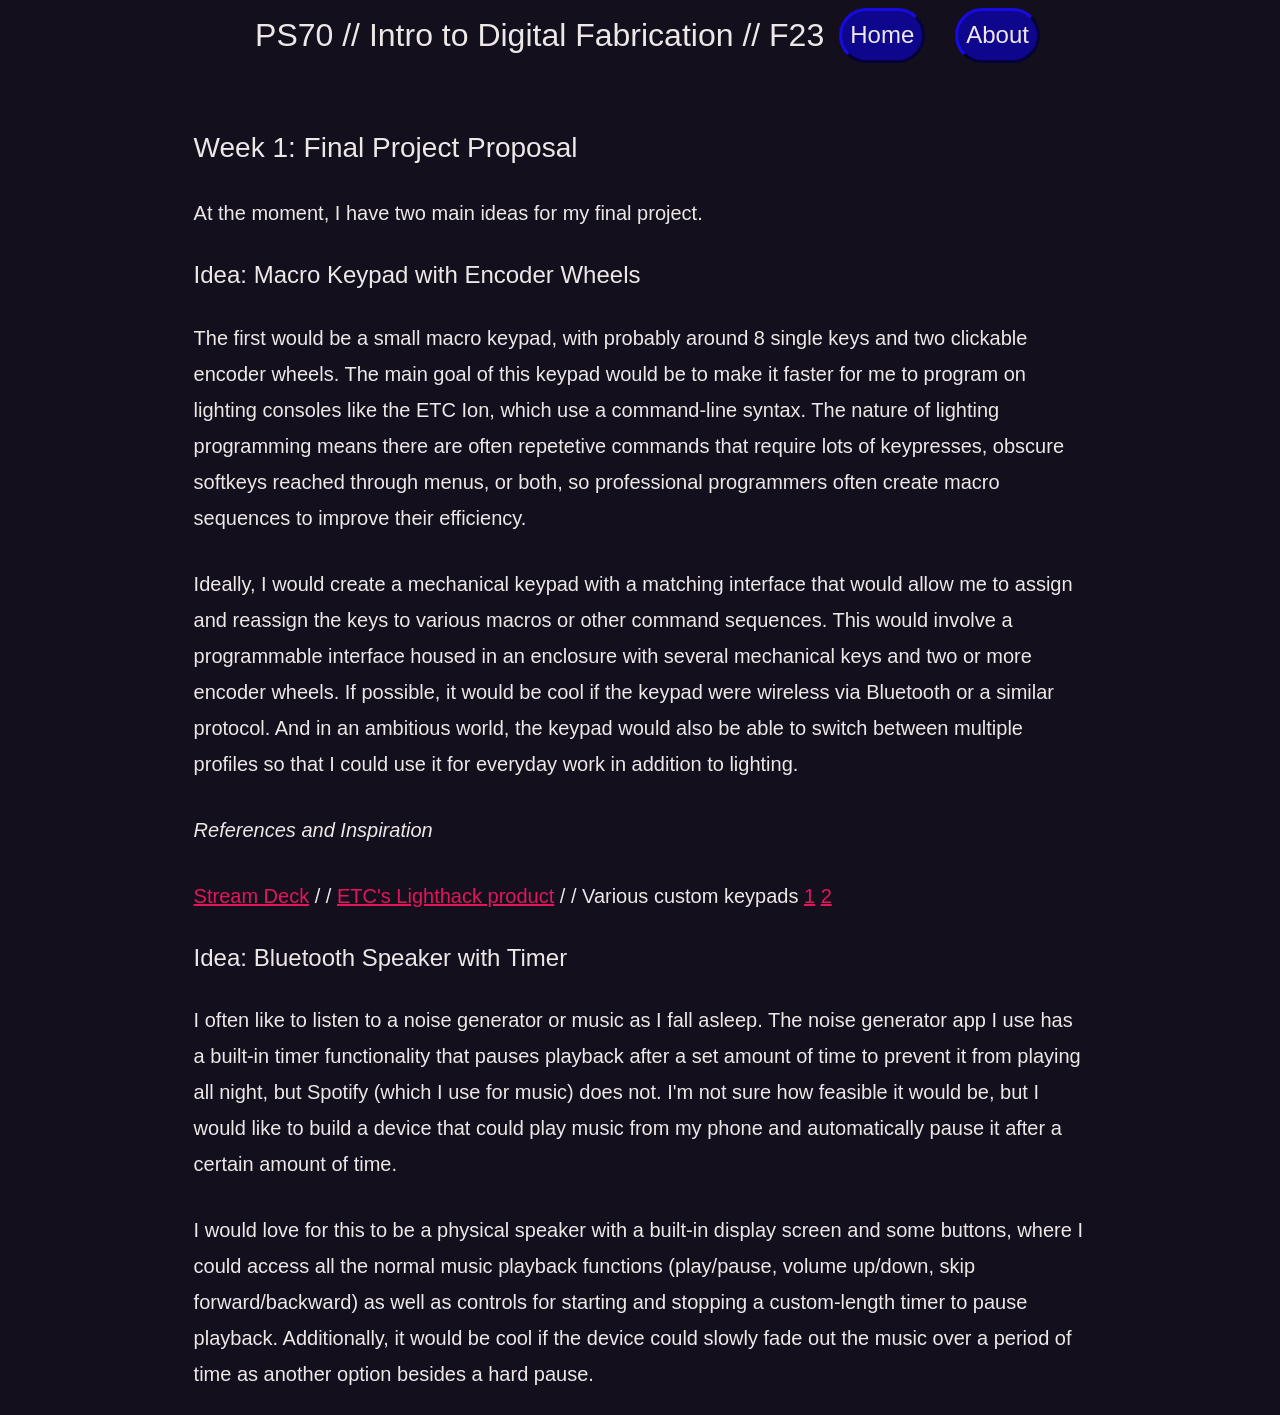
==== 01_intro/index.html @ 72fe2fed "Clarrisa Stewart template copy" ====
<!DOCTYPE html>
<html lang="en">

<title>PS70: Intro to Digital Fabrication </title>
<link href="https://cdn.jsdelivr.net/npm/bootstrap@5.1.1/dist/css/bootstrap.min.css" rel="stylesheet">
<link href="../style.css" rel="stylesheet">


<nav class="navbar navbar-expand-sm navbar-dark" style="background-color: #130F1D; color: #EEE7E8;">
  <div style="align-items: center; justify-content: center;" class="container-fluid">
    <div class="flexrow">
      <h2 class="nav-title">PS70 // Intro to Digital Fabrication // F23</h2>
    </div>
    <div class="navbar-nav">
      <h4><a class="nav-link" href="../index.html">Home</a></h4>
      <h4><a class="nav-link" href="../about.html">About</a></h4>
    </div>
  </div>
</nav>

<body>
<xmp style="display:none;">
<div class="textcontainer">
<p class="margin">   </p>

<h3>Week 1: Final Project Proposal</h3>

<p class="margin">   </p>
At the moment, I have two main ideas for my final project.

<p class="margin">   </p>
<h4>Idea: Macro Keypad with Encoder Wheels</h4>

<p class="margin">   </p>
The first would be a small macro keypad, with probably around 8 single keys
and two clickable encoder wheels. The main goal of this keypad would be to make
it faster for me to program on lighting consoles like the ETC Ion, which use a
command-line syntax. The nature of lighting programming means there are often
repetetive commands that require lots of keypresses, obscure softkeys reached
through menus, or both, so professional programmers often create macro sequences
to improve their efficiency.

<p class="margin">   </p>
Ideally, I would create a mechanical keypad with a matching interface that would
allow me to assign and reassign the keys to various macros or other command
sequences. This would involve a programmable interface housed in an enclosure
with several mechanical keys and two or more encoder wheels. If possible, it
would be cool if the keypad were wireless via Bluetooth or a similar protocol.
And in an ambitious world, the keypad would also be able to switch between
multiple profiles so that I could use it for everyday work in addition
to lighting.

<p class="margin">   </p>
<em>References and Inspiration</em>

<p class="margin">   </p>
[Stream Deck](https://www.elgato.com/us/en/p/stream-deck-mk2-black) /
/ [ETC's Lighthack product](https://blog.etcconnect.com/2017/12/lighthack-community-supported-eos-project-kit) /
/ Various custom keypads [1](https://drop.com/buy/megalodon-dual-layer-knob-macro-pad) [2](https://www.aliexpress.com/i/3256803892812265.html?gatewayAdapt=4itemAdapt)

<p class="margin">   </p>
<p class="margin">   </p>
<h4>Idea: Bluetooth Speaker with Timer</h4>

<p class="margin">   </p>
I often like to listen to a noise generator or music as I fall asleep. The noise
generator app I use has a built-in timer functionality that pauses playback after
a set amount of time to prevent it from playing all night, but Spotify (which I
use for music) does not. I'm not sure how feasible it would be, but I would like
to build a device that could play music from my phone and automatically pause it
after a certain amount of time.

<p class="margin">   </p>
I would love for this to be a physical speaker with a built-in display screen and
some buttons, where I could access all the normal music playback functions
(play/pause, volume up/down, skip forward/backward) as well as controls for starting
and stopping a custom-length timer to pause playback. Additionally, it would be cool
if the device could slowly fade out the music over a period of time as another
option besides a hard pause.

</div>
</xmp>
</body>

<script src="../strapdown.js"></script>
<script src="https://cdn.jsdelivr.net/npm/bootstrap@5.0.2/dist/js/bootstrap.bundle.min.js" ></script>

</html>
---- style.css ----
body {
    font: 20px "Gill Sans", Verdana, sans-serif;
    line-height: 1.8;
    color: #EEE7E8;
    background-color: #130F1D;
    padding-top: 0px !important;
  }

.textcontainer {
  padding: 2% 10%;;
}

p {font-size: 16px;}
.margin {margin-bottom: 30px;}

a {
  color: #E3165B;
}

.container-fluid {
  padding: 0px;
  /*padding-bottom: 70px;*/
}

nav {
  background-color: #130F1D;
  color: #EEE7E8;
  padding: 50px 0px;
}

.navbar-nav {
  display: flex;
  justify-content: flex-start;
  gap: 30px;
}

.nav-title{
  margin-left: 15px;
  margin-right: 15px;
  color: #EEE7E8;
}

.nav-link {
  border: 3px outset #0E078D;
  border-radius: 40px;
  padding: 10px 30px;
  background-color: #0E078D;
  color: #EEE7E8;
  transition: 0.3s;
}

.nav-link:hover {
  border: 3px inset #E3165B;
  border-radius: 40px;
  padding: 10px 30px;
  background-color: #0E078D;
  transition: 0.3s;
}

#btn {
  border: 3px outset #0E078D;
  border-radius: 40px;
  padding: 10px 30px;
  background-color: #0E078D;
  color: #EEE7E8;
  transition: 0.3s;
}

#btn:hover {
  border: 3px inset #E3165B;
  border-radius: 40px;
  padding: 10px 30px;
  background-color: #0E078D;
  transition: 0.3s;
}

.row {
  margin: auto auto;
}

.flexrow {
  display: flex;
  justify-content: space-evenly;
}

.center-row {
  display: flex;
  justify-content: center;
}

code {
  background-color: #2d2b33;
  color: #EEE7E8;
  font-family: 'Courier New', Courier, monospace;
}

.caption {
  color: gray;
  font-size: 16px;
  text-align: center;
  font-style: italic;
}

#aboutme {
  padding: 20px;
}
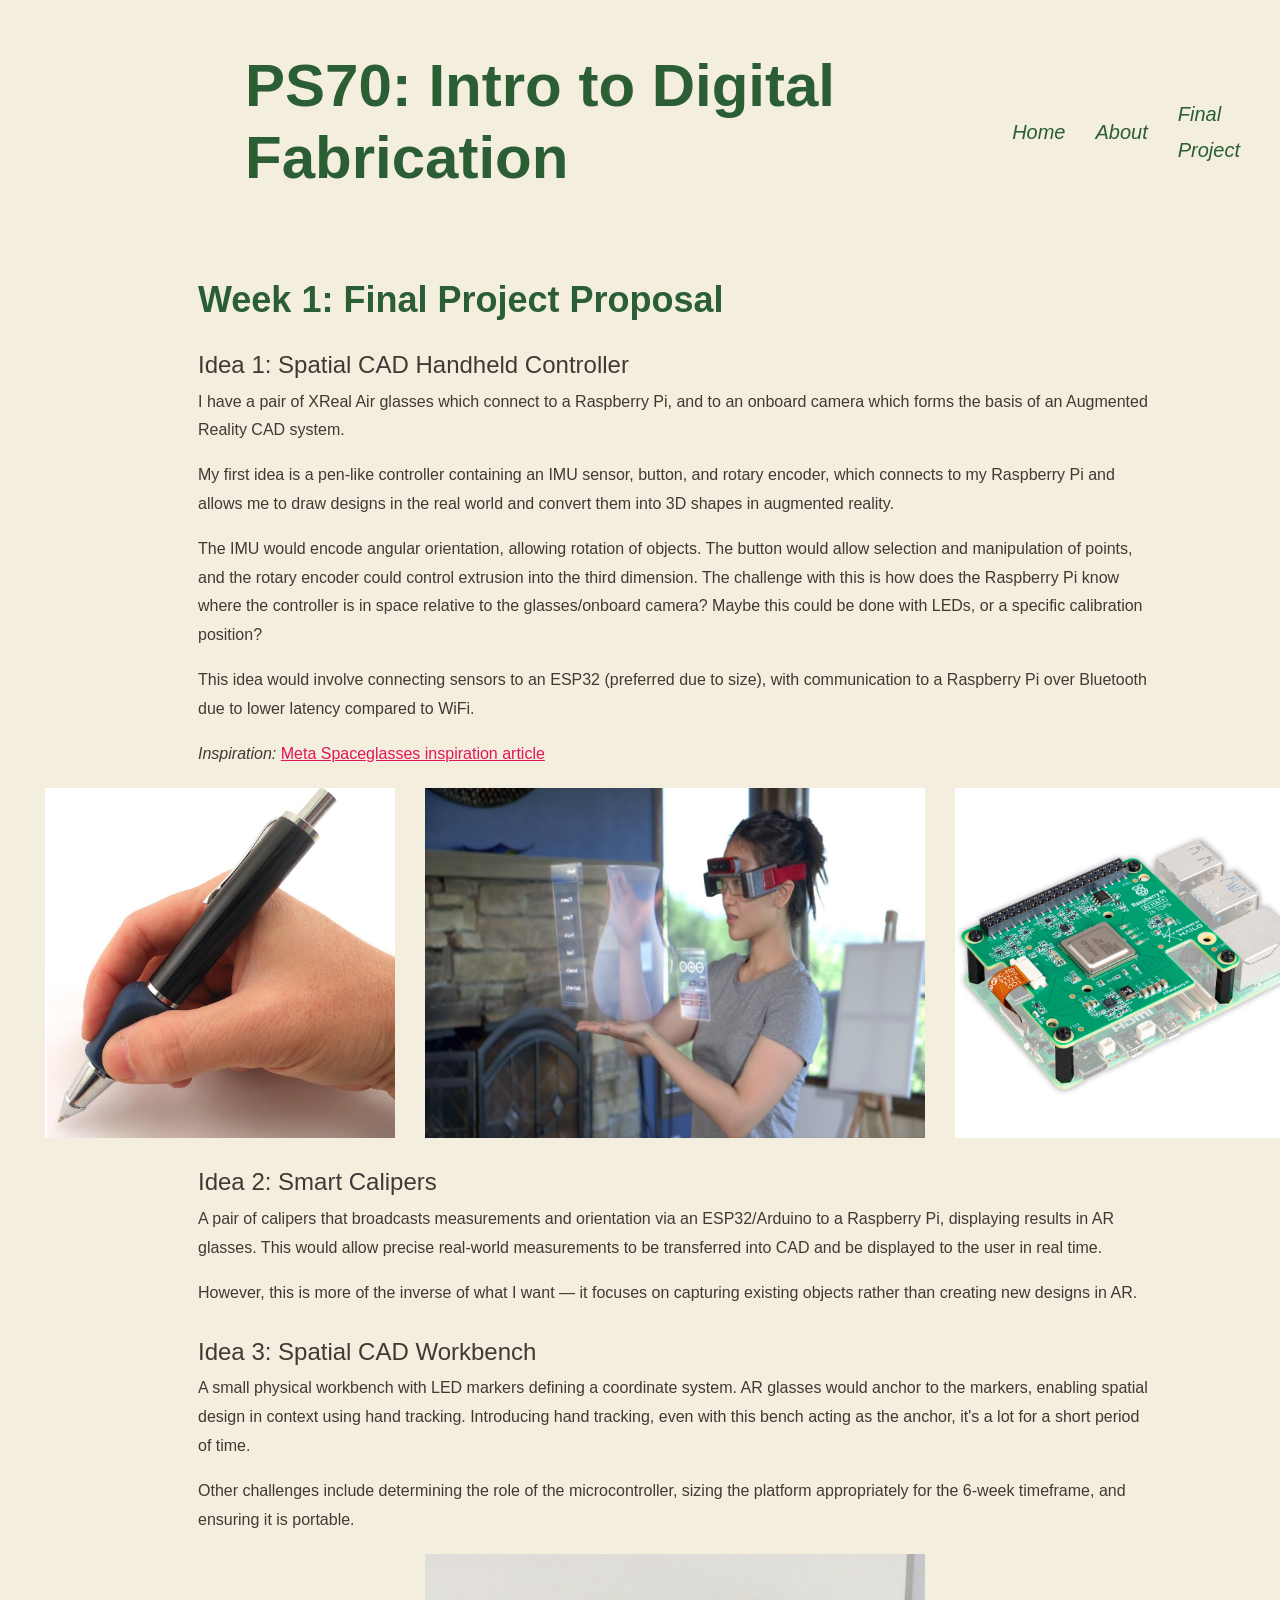
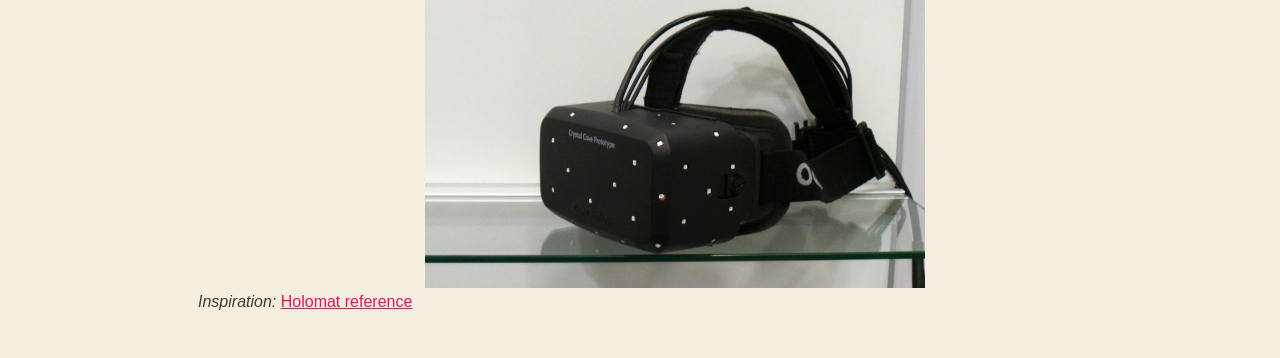
==== commit ed13fb97: "Updated format & contents" ====
--- a/01_intro/index.html
+++ b/01_intro/index.html
@@ -1,88 +1,120 @@
 <!DOCTYPE html>
 <html lang="en">
 
-<title>PS70: Intro to Digital Fabrication </title>
-<link href="https://cdn.jsdelivr.net/npm/bootstrap@5.1.1/dist/css/bootstrap.min.css" rel="stylesheet">
-<link href="../style.css" rel="stylesheet">
+<head>
+    <meta charset="UTF-8">
+    <meta name="viewport" content="width=device-width, initial-scale=1.0">
+    <title>PS70: Intro to Digital Fabrication</title>
 
+    <link href="https://cdn.jsdelivr.net/npm/bootstrap@5.1.1/dist/css/bootstrap.min.css" rel="stylesheet">
+    <link href="../style.css" rel="stylesheet">
+</head>
 
-<nav class="navbar navbar-expand-sm navbar-dark" style="background-color: #130F1D; color: #EEE7E8;">
-  <div style="align-items: center; justify-content: center;" class="container-fluid">
-    <div class="flexrow">
-      <h2 class="nav-title">PS70 // Intro to Digital Fabrication // F23</h2>
+<body>
+
+<nav>
+    <div class="container-fluid nav-container">
+        <div class="flexrow">
+            <h2 class="nav-title">PS70: Intro to Digital Fabrication</h2>
+        </div>
+
+        <div class="navbar-links">
+            <a class="nav-link" href="../index.html">Home</a>
+            <a class="nav-link" href="../about.html">About</a>
+            <a class="nav-link" href="../13_finalproject/index.html">Final Project</a>
+        </div>
     </div>
-    <div class="navbar-nav">
-      <h4><a class="nav-link" href="../index.html">Home</a></h4>
-      <h4><a class="nav-link" href="../about.html">About</a></h4>
-    </div>
-  </div>
 </nav>
 
-<body>
-<xmp style="display:none;">
-<div class="textcontainer">
-<p class="margin">   </p>
+<div class="textcontainer week-grid page-align">
 
-<h3>Week 1: Final Project Proposal</h3>
+    <h3>Week 1: Final Project Proposal</h3>
 
-<p class="margin">   </p>
-At the moment, I have two main ideas for my final project.
+    <p class="margin"></p>
 
-<p class="margin">   </p>
-<h4>Idea: Macro Keypad with Encoder Wheels</h4>
+    <h4>Idea 1: Spatial CAD Handheld Controller</h4>
 
-<p class="margin">   </p>
-The first would be a small macro keypad, with probably around 8 single keys
-and two clickable encoder wheels. The main goal of this keypad would be to make
-it faster for me to program on lighting consoles like the ETC Ion, which use a
-command-line syntax. The nature of lighting programming means there are often
-repetetive commands that require lots of keypresses, obscure softkeys reached
-through menus, or both, so professional programmers often create macro sequences
-to improve their efficiency.
+    <p>
+        I have a pair of XReal Air glasses which connect to a Raspberry Pi, and to an onboard camera 
+        which forms the basis of an Augmented Reality CAD system.
+    </p>
 
-<p class="margin">   </p>
-Ideally, I would create a mechanical keypad with a matching interface that would
-allow me to assign and reassign the keys to various macros or other command
-sequences. This would involve a programmable interface housed in an enclosure
-with several mechanical keys and two or more encoder wheels. If possible, it
-would be cool if the keypad were wireless via Bluetooth or a similar protocol.
-And in an ambitious world, the keypad would also be able to switch between
-multiple profiles so that I could use it for everyday work in addition
-to lighting.
+    <p>
+        My first idea is a pen-like controller containing an IMU sensor, button, and rotary encoder, 
+        which connects to my Raspberry Pi and allows me to draw designs in the real world and convert 
+        them into 3D shapes in augmented reality.
+    </p>
 
-<p class="margin">   </p>
-<em>References and Inspiration</em>
+    <p>
+        The IMU would encode angular orientation, allowing rotation of objects. The button would allow 
+        selection and manipulation of points, and the rotary encoder could control extrusion into the 
+        third dimension. The challenge with this is how does the Raspberry Pi know where the controller
+        is in space relative to the glasses/onboard camera? Maybe this could be done with LEDs, or a 
+        specific calibration position?
+    </p>
 
-<p class="margin">   </p>
-[Stream Deck](https://www.elgato.com/us/en/p/stream-deck-mk2-black) /
-/ [ETC's Lighthack product](https://blog.etcconnect.com/2017/12/lighthack-community-supported-eos-project-kit) /
-/ Various custom keypads [1](https://drop.com/buy/megalodon-dual-layer-knob-macro-pad) [2](https://www.aliexpress.com/i/3256803892812265.html?gatewayAdapt=4itemAdapt)
+    <p>
+        This idea would involve connecting sensors to an ESP32 (preferred due to size), with communication 
+        to a Raspberry Pi over Bluetooth due to lower latency compared to WiFi.
+    </p>
 
-<p class="margin">   </p>
-<p class="margin">   </p>
-<h4>Idea: Bluetooth Speaker with Timer</h4>
+    <p>
+        <em>Inspiration:</em>
+        <a href="https://www.smh.com.au/technology/australian-behind-futuristic-iron-manstyle-meta-spaceglasses-says-theyre-the-future-of-the-pc-20140228-33pi6.html" target="_blank">
+            Meta Spaceglasses inspiration article
+        </a>
+    </p>
 
-<p class="margin">   </p>
-I often like to listen to a noise generator or music as I fall asleep. The noise
-generator app I use has a built-in timer functionality that pauses playback after
-a set amount of time to prevent it from playing all night, but Spotify (which I
-use for music) does not. I'm not sure how feasible it would be, but I would like
-to build a device that could play music from my phone and automatically pause it
-after a certain amount of time.
+    <div class="image-row">
+        <img src="./ergo-pen.jpg" alt="Ergonomic pen controller concept">
+        <img src="./meta-spaceglasses.jpg" alt="AR CAD concept" style="width: 500px; height: auto;">
+        <img src="./rpi.jpg" alt="AR CAD concept">
+    </div>
 
-<p class="margin">   </p>
-I would love for this to be a physical speaker with a built-in display screen and
-some buttons, where I could access all the normal music playback functions
-(play/pause, volume up/down, skip forward/backward) as well as controls for starting
-and stopping a custom-length timer to pause playback. Additionally, it would be cool
-if the device could slowly fade out the music over a period of time as another
-option besides a hard pause.
+    <p class="margin"></p>
+
+    <h4>Idea 2: Smart Calipers</h4>
+
+    <p>
+        A pair of calipers that broadcasts measurements and orientation via an ESP32/Arduino to a Raspberry Pi, 
+        displaying results in AR glasses. This would allow precise real-world measurements to be transferred into CAD
+        and be displayed to the user in real time.
+    </p>
+
+    <p>
+        However, this is more of the inverse of what I want — it focuses on capturing existing objects rather than 
+        creating new designs in AR.
+    </p>
+
+    <p class="margin"></p>
+
+    <h4>Idea 3: Spatial CAD Workbench</h4>
+
+    <p>
+        A small physical workbench with LED markers defining a coordinate system. AR glasses would anchor to the markers, 
+        enabling spatial design in context using hand tracking. Introducing hand tracking, even with this bench acting
+        as the anchor, it's a lot for a short period of time.
+    </p>
+
+    <p>
+        Other challenges include determining the role of the microcontroller, sizing the platform appropriately for the 
+        6-week timeframe, and ensuring it is portable.
+    </p>
+
+    <div class="image-row">
+        <img src="./oculus.jpg" alt="IR markers on Oculus Rift prototype" style="width: 500px; height: auto;">
+    </div>
+
+    <p>
+        <em>Inspiration:</em>
+        <a href="https://github.com/Concept-Bytes/Holomat" target="_blank">
+          Holomat reference</a>
+    </p>
 
 </div>
-</xmp>
+
 </body>
 
-<script src="../strapdown.js"></script>
-<script src="https://cdn.jsdelivr.net/npm/bootstrap@5.0.2/dist/js/bootstrap.bundle.min.js" ></script>
+<script src="https://cdn.jsdelivr.net/npm/bootstrap@5.0.2/dist/js/bootstrap.bundle.min.js"></script>
 
 </html>
--- a/style.css
+++ b/style.css
@@ -1,13 +1,12 @@
 body {
-    font: 20px "Gill Sans", Verdana, sans-serif;
-    line-height: 1.8;
-    color: #EEE7E8;
-    background-color: #130F1D;
-    padding-top: 0px !important;
-  }
+  font: 20px "Palatino", Verdana, sans-serif;
+  line-height: 1.8;
+  color: #3F3A36;
+  background-color: #F3EEDD;
+}
 
 .textcontainer {
-  padding: 2% 10%;;
+  padding: 2% 10%;
 }
 
 p {font-size: 16px;}
@@ -18,69 +17,60 @@
 }
 
 .container-fluid {
-  padding: 0px;
-  /*padding-bottom: 70px;*/
+  padding: 0;
 }
 
 nav {
-  background-color: #130F1D;
+  background-color: #F3EEDD;
   color: #EEE7E8;
   padding: 50px 0px;
-}
-
-.navbar-nav {
-  display: flex;
-  justify-content: flex-start;
-  gap: 30px;
 }
 
 .nav-title{
   margin-left: 15px;
   margin-right: 15px;
-  color: #EEE7E8;
+  color: #2B5E34;
+  font-size: 60px;
+  font-weight: bold;
+}
+
+.nav-container {
+  display: flex;
+  align-items: center;
+
+  padding-left: 230px;
+  padding-right: 40px;
 }
 
 .nav-link {
-  border: 3px outset #0E078D;
-  border-radius: 40px;
-  padding: 10px 30px;
-  background-color: #0E078D;
-  color: #EEE7E8;
-  transition: 0.3s;
+  background: none;
+  border: none;
+  padding: 0;
+  color: #2B5E34;
+  text-decoration: none;
+  font-size: 20px;
+  font-style: italic;
+  transition: 0.2s;
 }
 
 .nav-link:hover {
-  border: 3px inset #E3165B;
-  border-radius: 40px;
-  padding: 10px 30px;
-  background-color: #0E078D;
-  transition: 0.3s;
+  color: #1F4D3A;
+  text-decoration: underline;
 }
 
-#btn {
-  border: 3px outset #0E078D;
-  border-radius: 40px;
-  padding: 10px 30px;
-  background-color: #0E078D;
-  color: #EEE7E8;
-  transition: 0.3s;
-}
+.navbar-links {
+  display: flex;
+  justify-content: flex-start;
+  gap: 30px;
 
-#btn:hover {
-  border: 3px inset #E3165B;
-  border-radius: 40px;
-  padding: 10px 30px;
-  background-color: #0E078D;
-  transition: 0.3s;
+  margin-left: 60px;
+  align-items: center;
+  transform: translateY(6px);
 }
 
 .row {
-  margin: auto auto;
-}
-
-.flexrow {
-  display: flex;
-  justify-content: space-evenly;
+  justify-content: center;
+  margin-bottom: 30px;
 }
 
 .center-row {
@@ -103,4 +93,104 @@
 
 #aboutme {
   padding: 20px;
-}+}
+
+
+.week-card img {
+    width: 250px;
+    height: auto;
+    transition: transform 0.25s ease;
+}
+
+.week-card:hover img {
+    transform: scale(1.12);
+}
+
+.week-card p {
+    font-size: 20px;
+    font-weight: bold;
+    color: #2B5E34;
+    margin-top: 10px;
+}
+
+.week-card {
+    display: flex;
+    flex-direction: column;
+    align-items: center;
+    text-decoration: none;
+}
+
+h3 {
+    color: #2B5E34;
+    font-size: 36px;
+    font-weight: bold;
+}
+
+.page-title {
+    margin-left: 70px;
+    color: #2B5E34;
+    font-size: 40px;
+    font-weight: bold;
+}
+
+.page-subheading {
+    margin-left: 70px;
+    color: #3F3A36;
+    font-size: 25px;
+}
+
+.page-writing {
+    margin-left: 70px;
+    color: #3F3A36;
+    font-size: 16px;
+}
+
+.page-align {
+  margin-left: 70px;
+  color: #3F3A36;
+}
+
+.about-photo {
+    margin-left: 70px;   /* increase or decrease this */
+}
+
+.image-row {
+    display: flex;
+    justify-content: center;
+    gap: 30px;
+    margin-top: 20px;
+}
+
+.image-row img,
+.image-row video {
+    width: 350px;
+    height: auto;
+}
+
+/* --------- Animations ------- */
+nav {
+  opacity: 0;
+  transform: translateY(-10px);
+  animation: navDropIn 1.2s ease-out forwards;
+}
+
+.week-grid {
+  opacity: 0;
+  transform: translateY(-15px);
+  animation: gridFadeIn 1s ease-out forwards;
+  animation-delay: 0.5s; /* starts after navbar finishes */
+}
+
+@keyframes navDropIn {
+  to {
+    opacity: 1;
+    transform: translateY(0);
+  }
+}
+
+@keyframes gridFadeIn {
+  to {
+    opacity: 1;
+    transform: translateY(0);
+  }
+}
